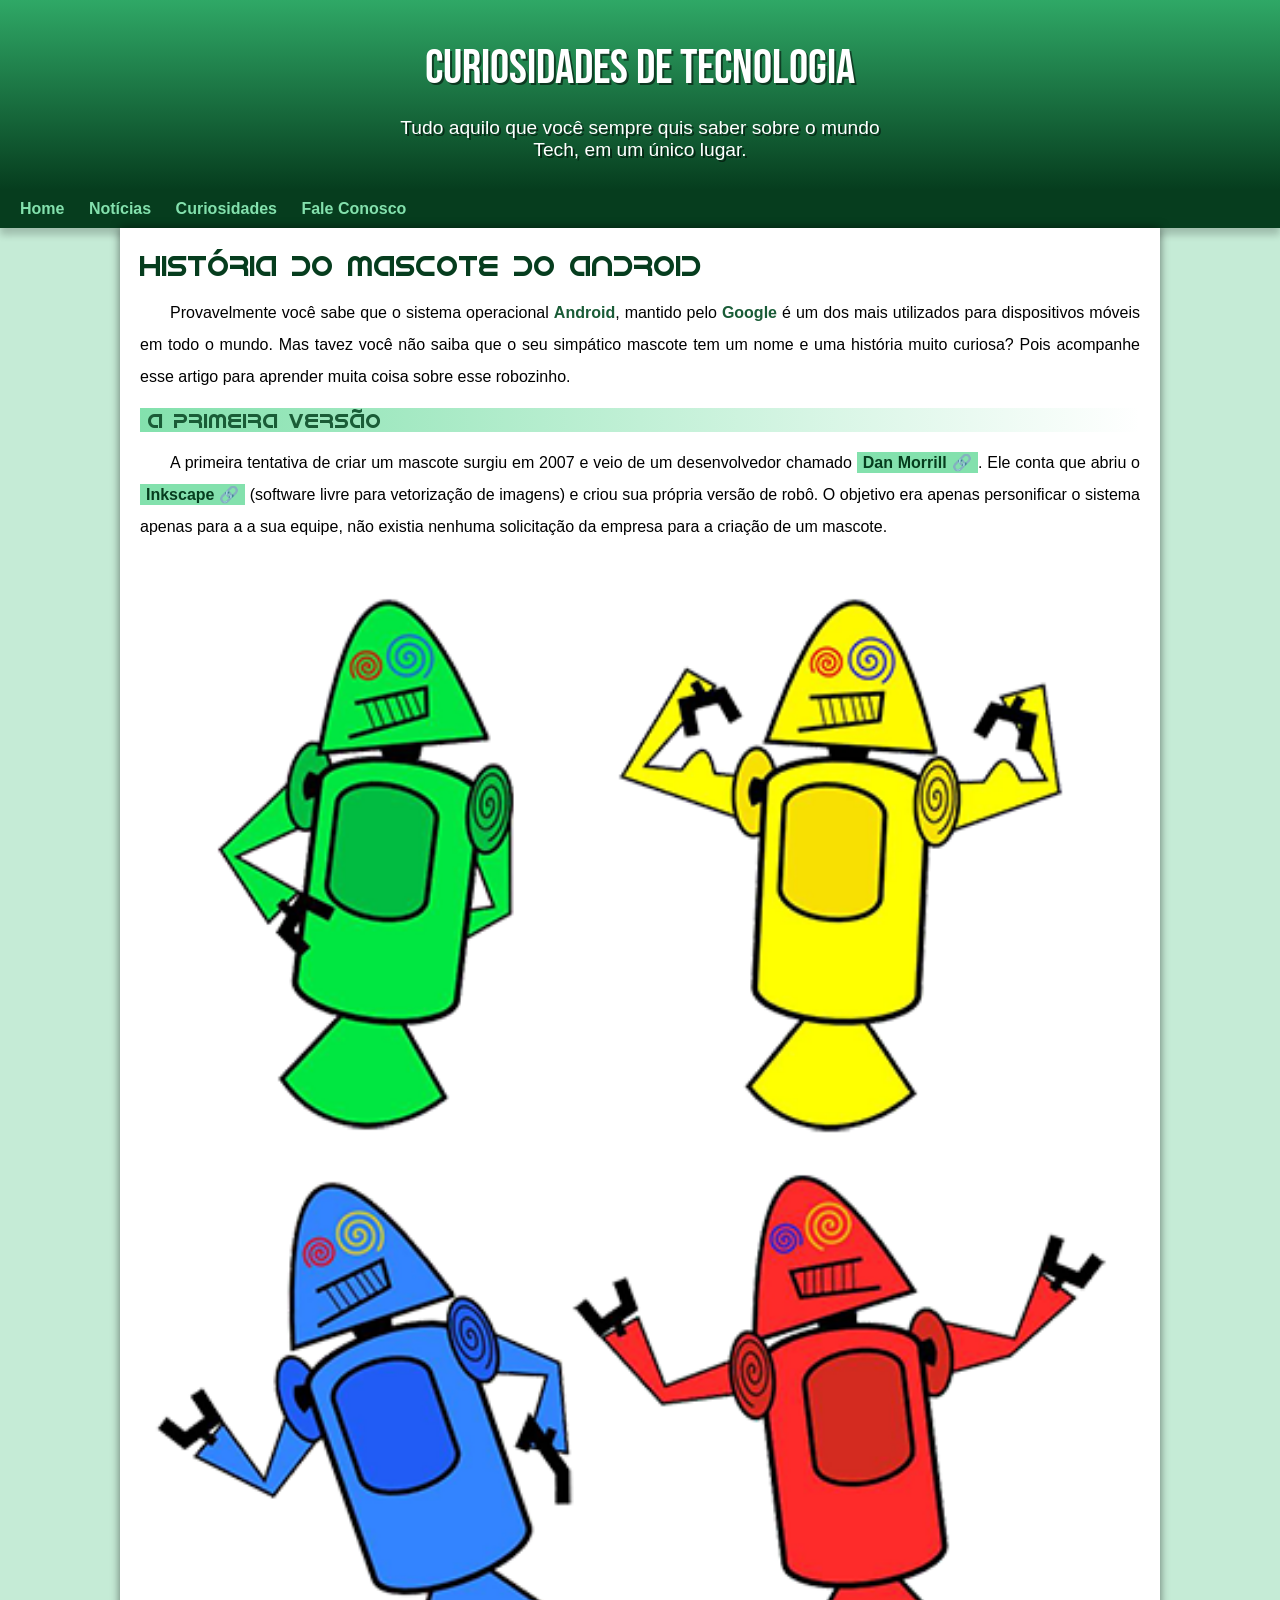
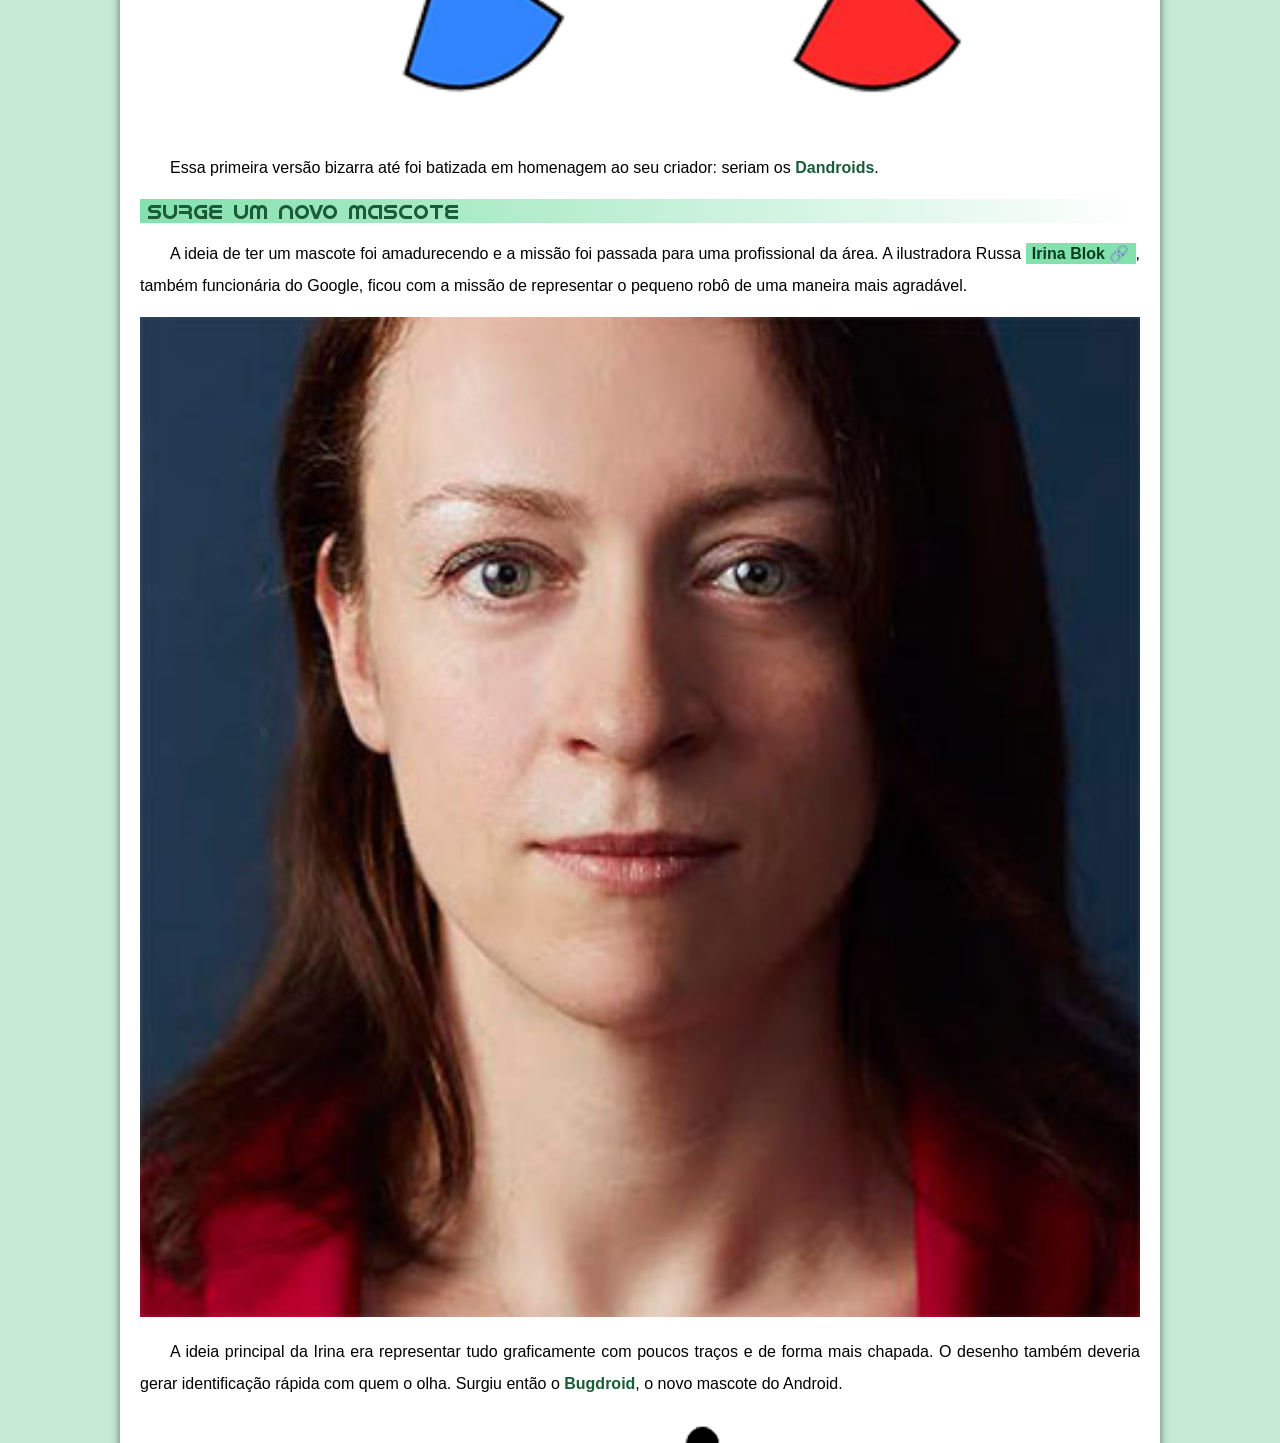
==== index/android.html @ e6509e92 "Atualização do android.html" ====
<!DOCTYPE html>
<html lang="pt-br">
<head>
    <meta charset="UTF-8">
    <meta name="viewport" content="width=device-width, initial-scale=1.0">
    <title>Como surgiu o mascote do Android?</title>
    <link rel="shortcut icon" href="imagens/favicon.ico" type="image/x-icon">
    <link rel="stylesheet" href="../style/style.css">
</head>
<body>

    <header>

        <h1>Curiosidades de Tecnologia</h1>
        <p>Tudo aquilo que você sempre quis saber sobre o mundo Tech, em um único lugar.</p>

    </header>

    <nav>

        <a href="#">Home</a>
        <a href="#">Notícias</a>
        <a href="#">Curiosidades</a>
        <a href="#">Fale Conosco</a>

    </nav>


    <main>

        <article>

            <h1> História do Mascote do Android </h1>
            <p>Provavelmente você sabe que o sistema operacional <strong>Android</strong>, mantido pelo <strong>Google</strong> é um dos mais utilizados para dispositivos móveis em todo o mundo. Mas tavez você não saiba que o seu simpático mascote tem um nome e uma história muito curiosa? Pois acompanhe esse artigo para aprender muita coisa sobre esse robozinho.</p>

            <h2>A primeira versão</h2>
            <p>A primeira tentativa de criar um mascote surgiu em 2007 e veio de um desenvolvedor chamado <a href="https://www.thedrum.com/news/googles-dan-morrill-reveals-rejected-android-mascot-designs" target="_blank" class="externo">Dan Morrill</a>. Ele conta que abriu o <a href="https://inkscape.org/" target="_blank" class="externo">Inkscape</a> (software livre para vetorização de imagens) e criou sua própria versão de robô. O objetivo era apenas personificar o sistema apenas para a a sua equipe, não existia nenhuma solicitação da empresa para a criação de um mascote.</p>

            <picture>
                <source media="(max-width: 670px)" srcset="../imagens/dan-droids-pq.png">
                <img src="../imagens/dan-droids.png" alt="Primeiro mascote do Android">
            </picture>
            <p>Essa primeira versão bizarra até foi batizada em homenagem ao seu criador: seriam os <strong>Dandroids</strong>.</p>

            <h2>Surge um novo mascote</h2>
            <p>A ideia de ter um mascote foi amadurecendo e a missão foi passada para uma profissional da área. A ilustradora Russa <a href="https://www.irinablok.com/" target="_blank" class="externo">Irina Blok</a>, também funcionária do Google, ficou com a missão de representar o pequeno robô de uma maneira mais agradável.</p>

            <picture>
                <source media="(max-width: 670px)" srcset="../imagens/irina-blok-pq.jpg">
                <img src="../imagens/irina-blok.jpg" alt="Irina Blok, criadora do Bugdroid">
            </picture>
            <p>A ideia principal da Irina era representar tudo graficamente com poucos traços e de forma mais chapada. O desenho também deveria gerar identificação rápida com quem o olha. Surgiu então o <strong>Bugdroid</strong>, o novo mascote do Android.</p>

            <img src="../imagens/bugdroid.png" class="pequeno" alt="Bugdroid">
            <p>A principal inspiração para os traços do novo <strong>Bugdroid</strong> veio daqueles bonequinhos que ilustram portas de banheiro para indicar o gênero de cada porta. Conta a lenda que a artista estava criando em sua mesa no escritório do <strong>Google</strong> e olhou para o lado dos banheiros e a identificação foi imediata: simples, limpo, objetivo.</p>

            <div class="video">
                <iframe width="560" height="315" src="https://www.youtube.com/embed/l2UDgpLz20M?si=h7f0mrM9o91ayQm4" title="YouTube video player" frameborder="0" allow="accelerometer; autoplay; clipboard-write; encrypted-media; gyroscope; picture-in-picture; web-share" referrerpolicy="strict-origin-when-cross-origin" allowfullscreen></iframe>
            </div>
 
            <aside>

                <h3>Quer aprender mais?</h3>
                <p>Outro assunto curioso em relação ao Android é que cada versão sempre foi nomeada em homenagem a um doce, em ordem alfabética a partir da versão 1.5 até a 9.0.</p>
                <ul>
                    <li> <abbr title="Bolo de Copo">1.5 - Cupcake</abbr> </li>
                    <li> <abbr title="Rosquinha">1.6 - Donut</abbr> </li>
                    <li> <abbr title="Bomba">3.0 - Eclair</abbr> </li>
                    <li> <abbr title="Iogurte Congelado">2.2 - Froyo</abbr> </li>
                    <li> <abbr title="Biscoite de Gengibre">2.3 - Gingerbread</abbr> </li>
                    <li> <abbr title="Favo de Mel">3.0 - Honeycomb</abbr> </li>
                    <li> <abrr title="Sanduíche de Sorvete">4.0 - Ice Cream Sandwich</abrr> </li>
                    <li> <abbr title="Jujuba">4.1 - Jelly Bean</abbr> </li>
                    <li> <abbr title="KitKat">4.4 - KitKat</abbr> </li>
                    <li> <abrr title="Pirulito">5.0 - Lolipop</abrr> </li>
                    <li> <abbr title="Marshmallow">6.0 - Marshmallow</abbr> </li>
                    <li> <abbr title="Torrone">7.0 - Nougat</abbr> </li>
                    <li> <abbr title="Oreo">8.0 - Oreo</abbr> </li>
                    <li> <abbr title="Torta">9.0 - Pie</abbr> </li>
                </ul>
                <p>Infelizmente, o <strong>Android Q</strong> não existiu, pois o Google resolveu pôr fim a essa divertida prática e começou a usar numerações, o que deu origem ao Android 10.</p>
                <p>Acesse aqui o site <a href="https://www.android.com/why-android/" target="_blank" class="externo">Android History</a> para conhecer a sequência das versões "adocicadas" e o que cada uma trouxe para o sistema Android.</p>

            </aside>
            

            <p>Então é isso! Espero que você tenha gostado do nosso artigo com essa curiosidade sobre o sistema <strong>Android</strong> e seu simpático mascote.</p>

        </article>

    </main>


    <footer>

        <p>Site criado por <a href="https://gustavoguanabara.github.io/" target="_blank">Gustavo Guanabara</a> para o <a href="https://www.youtube.com/cursoemvideo" target="_blank">CursoemVideo</a>.</p>

    </footer>
    
</body>
</html>
---- style/style.css ----
@charset "UTF-8";

/* 
#c5ebd6
#83e1ad
#3ddc84
#2fa866
#1a5c37
#063d1e
*/

@import url('https://fonts.googleapis.com/css2?family=Bebas+Neue&family=Work+Sans:ital,wght@0,100..900;1,100..900&display=swap');

@font-face {
    font-family: 'Android';
    src: url('../fontes/idroid.otf') format('opentype');
    font-weight: normal;
}

:root {
    --cor0: #c5ebd6;
    --cor1: #83e1ad;
    --cor2: #3ddc84;
    --cor3: #2fa866;
    --cor4: #1a5c37;
    --cor5: #063d1e;

    --fonte-padrao: Arial, Verdana, Helvetica, sans-serif;
    --fonte-destaque: 'Bebas Neue', cursive;
    --fonte-android: 'Android', cursive;
}

* {
    margin: 0px;
    padding: 0px;
}

body {
    background-color: var(--cor0);
    font-family: var(--fonte-padrao);
}

a.externo::after {
    content: '\00A0\1F517';
}

header {
    background-image: linear-gradient(to bottom, var(--cor3), var(--cor5));
    min-height: 150px;
    text-align: center;
    padding-top: 40px;
}

header h1 {
    color: white;
    font-family: var(--fonte-destaque);
    margin-bottom: 20px;
    font-size: 3em;
    font-weight: normal;
    text-shadow: 2px 2px 0px rgba(0, 0, 0, 0.527);
}

header p {
    color: white;
    font-family: var(--fonte-padrao);
    font-size: 1.2em;
    max-width: 500px;
    padding-right: 10px;
    padding-left: 10px;
    margin: auto;
    margin-bottom: 20px;
    text-shadow: 2px 2px 0px rgba(0, 0, 0, 0.527);

}

nav {
    background-color: var(--cor5);
    padding: 10px;
    box-shadow: 0px 7px 7px rgb(0, 0, 0, 0.192);
}

nav a {
    color: var(--cor1);
    padding: 10px;
    text-decoration: none;
    font-weight: bold;
    border-radius: 5px;
    transition-duration: 0.5s;
}

nav a:hover {
    background-color: var(--cor3);
    color: var(--cor5);
}

main {
    background-color: white;
    min-width: 300px;
    max-width: 1000px;
    margin: auto;
    margin-bottom: 30px;
    padding: 20px;
    box-shadow: 0px 0px 10px rgba(0, 0, 0, 0.527);
    border-bottom-left-radius: 10px;
    border-bottom-right-radius: 10px;
}

main h1 {
    color: var(--cor5);
    font-family: var(--fonte-android);
    font-weight: normal;
    font-size: 1.8em;
}

main h2 {
    font-family: var(--fonte-android);
    color: var(--cor4);
    font-size: 1.3em;
    font-weight: normal;
    background-image: linear-gradient(to right, var(--cor1), transparent);
    text-indent: 8px;
}

main p {
    margin: 15px 0px 15px 0px;
    text-align: justify;
    text-indent: 30px;
    font-size: 1em;
    line-height: 2em;
}

main strong {
    color: var(--cor4);
    font-weight: bold;
}

main a {
    text-decoration: none;
    font-weight: bold;
    color: var(--cor5);
    background-color: var(--cor1);
    padding: 2px 6px;
}

main a:hover {
    text-decoration: underline;
    color: var(--cor4);
}

main img {
    width: 100%;
}

main img.pequeno {
    max-width: 350px;
    display: block;
    margin: auto;
}

div.video {
    background-color: var(--cor5);
    margin: 0px -20px 30px -20px; /* Cola no main */
    padding: 20px;
    padding-bottom: 58%;

    position: relative;
}

div.video iframe {
    position: absolute;
    top: 5%;
    left: 5%;
    width: 90%;
    height: 90%;
}

aside {
    background-color: var(--cor1);
    padding: 10px;
    border-radius: 10px;
    box-shadow: 3px 3px 8px rgba(0, 0, 0, 0.281);
}

aside h3 {
    background-color: var(--cor4);
    color: white;
    padding: 10px;
    margin: -10px -10px 0px -10px;
    border-radius: 10px 10px 0px 0px;
}

aside ul {
    list-style-type: '\2714\00A0\00A0';
    list-style-position: inside;
    columns: 2;
}

footer {
    background-color: var(--cor5);
    color: white;
    text-align: center;
    font-weight: 0.8em;
    padding: 5px;
}

footer a {
    color: white;
    font-weight: bolder;
    text-decoration: none;
}

footer a:hover {
    text-decoration: underline;
    color: var(--cor1);
}
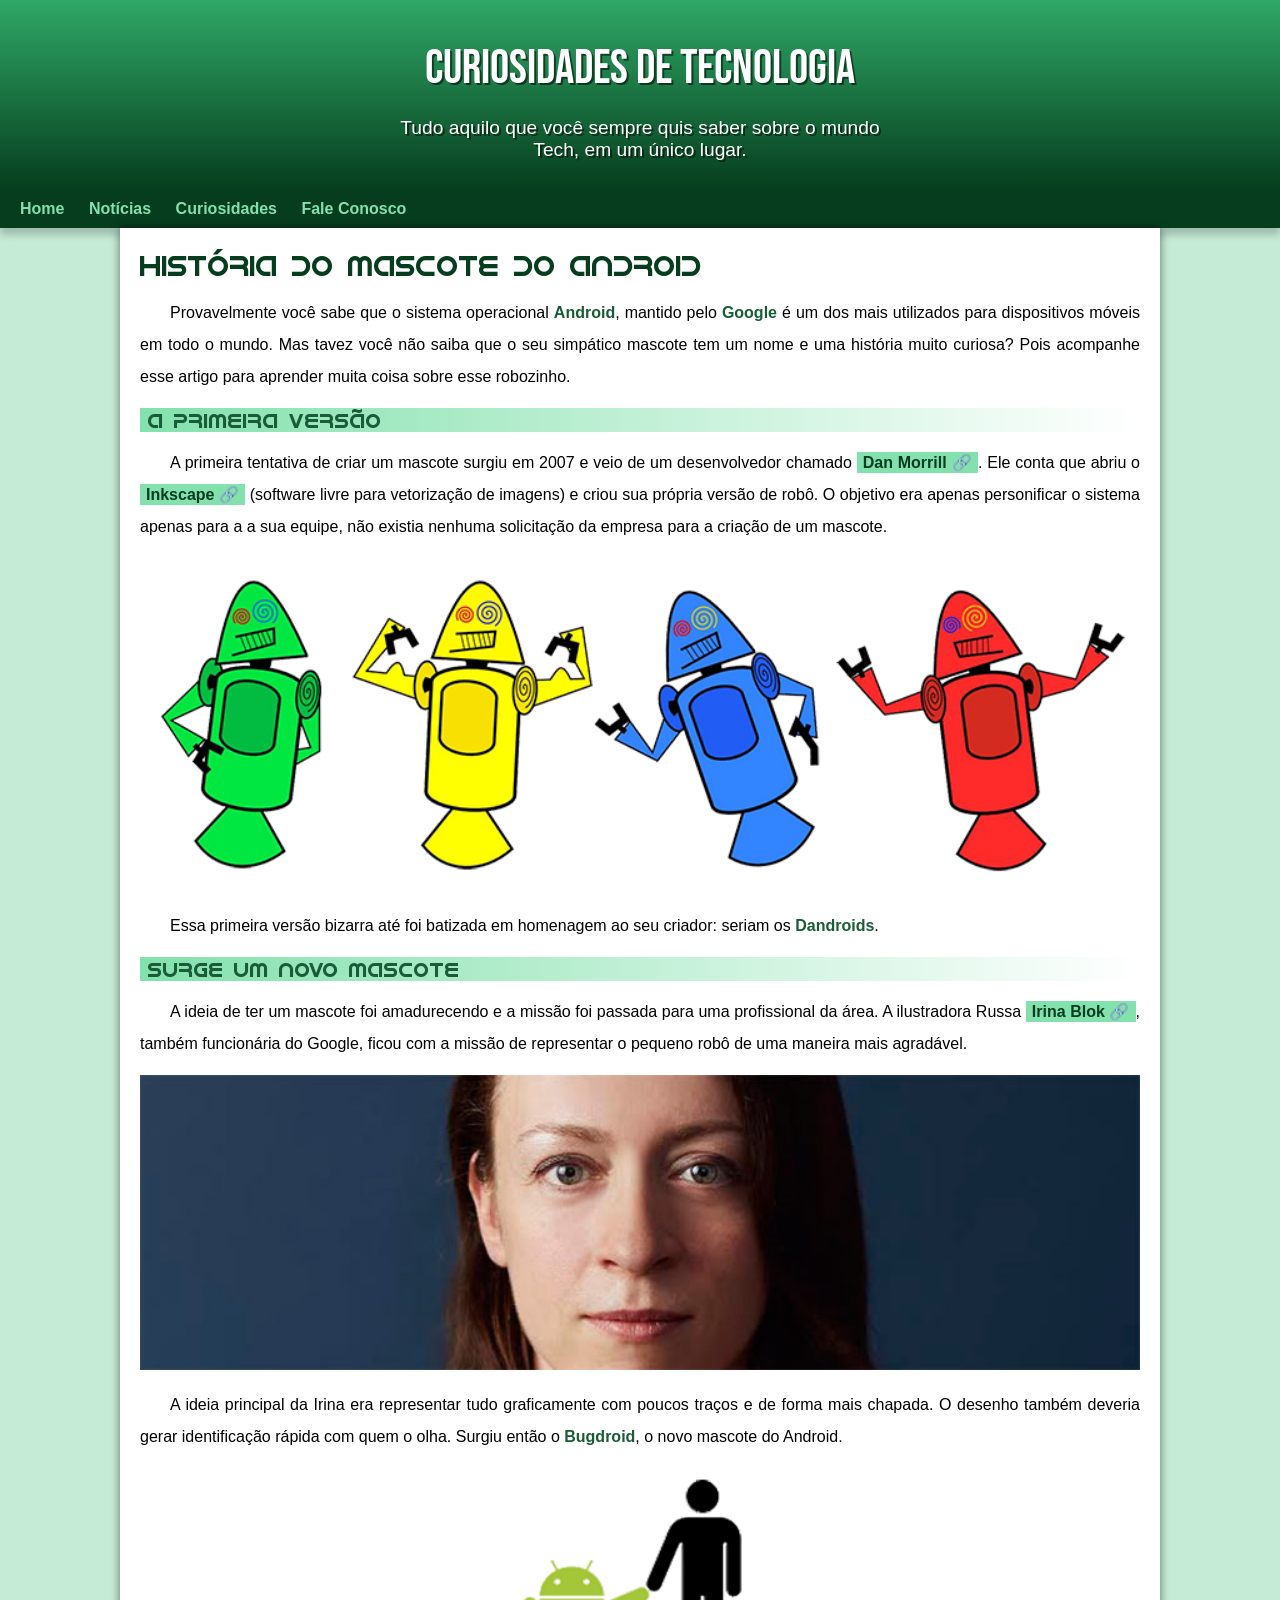
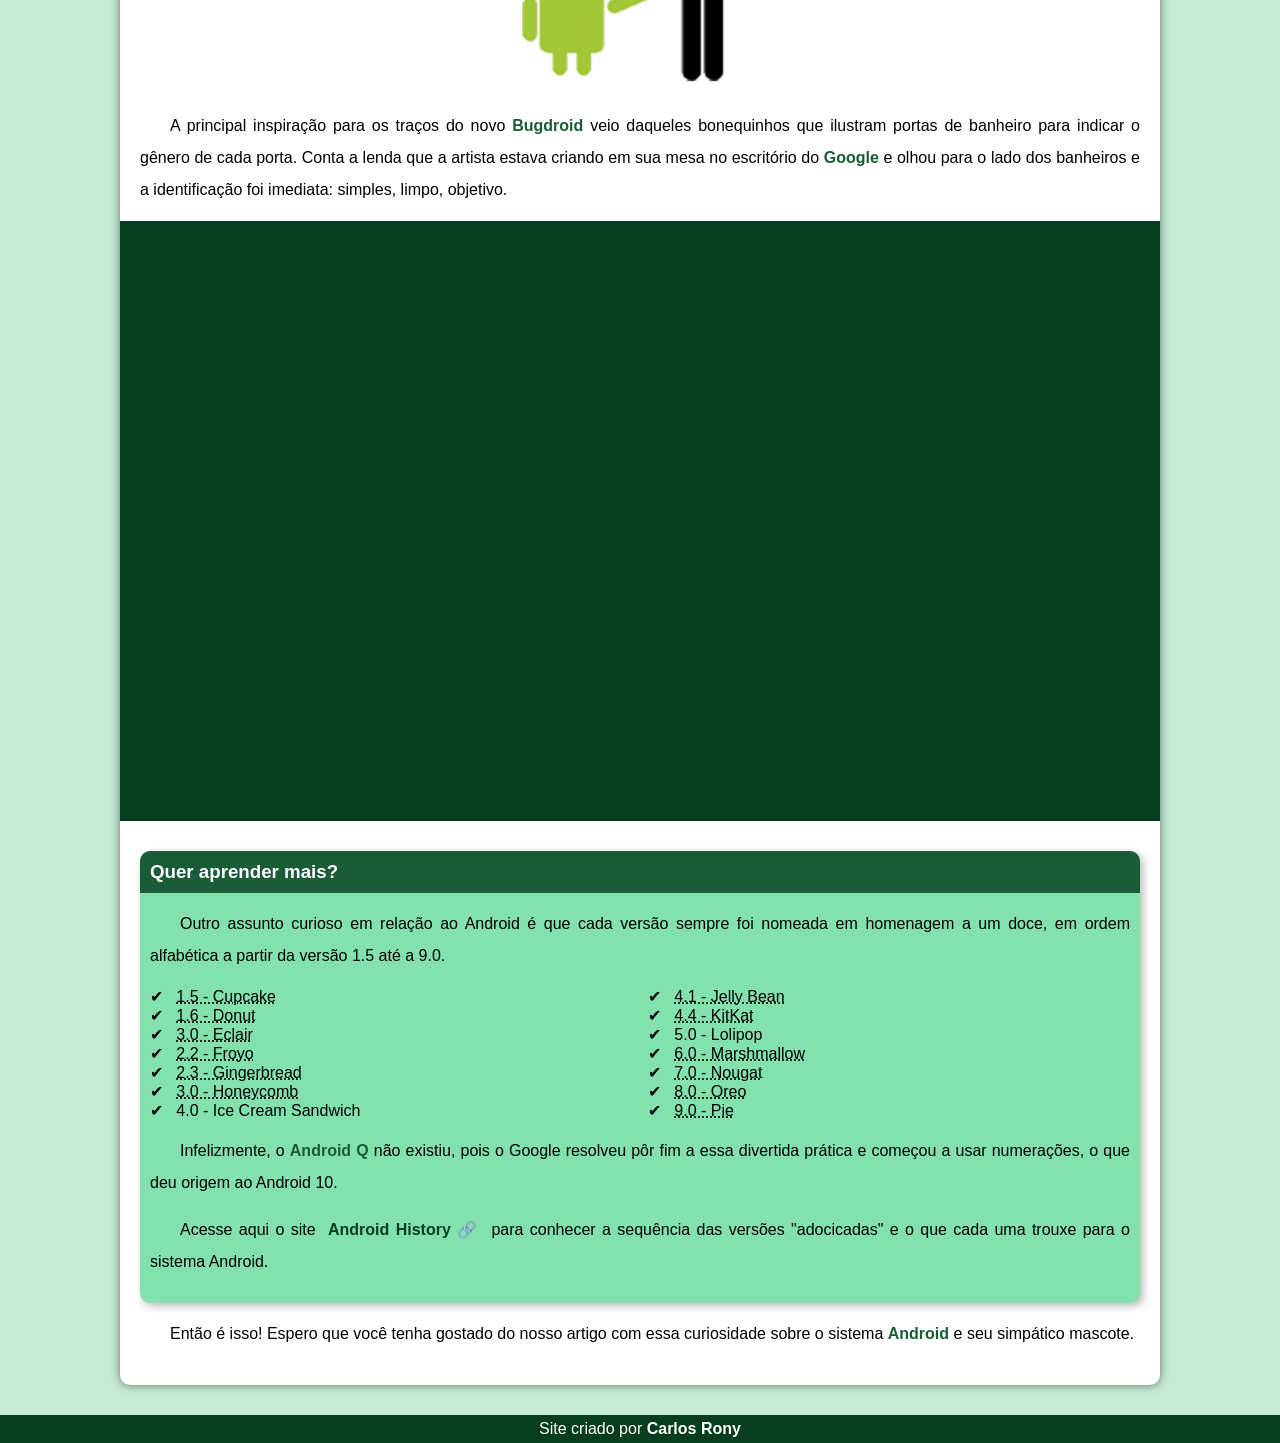
==== commit 6094313e: "Atualização do footer" ====
--- a/index/android.html
+++ b/index/android.html
@@ -93,7 +93,7 @@
 
     <footer>
 
-        <p>Site criado por <a href="https://gustavoguanabara.github.io/" target="_blank">Gustavo Guanabara</a> para o <a href="https://www.youtube.com/cursoemvideo" target="_blank">CursoemVideo</a>.</p>
+        <p>Site criado por <a href="https://github.com/Carlos-Rony-07" target="_blank">Carlos Rony</a></p>
 
     </footer>
     
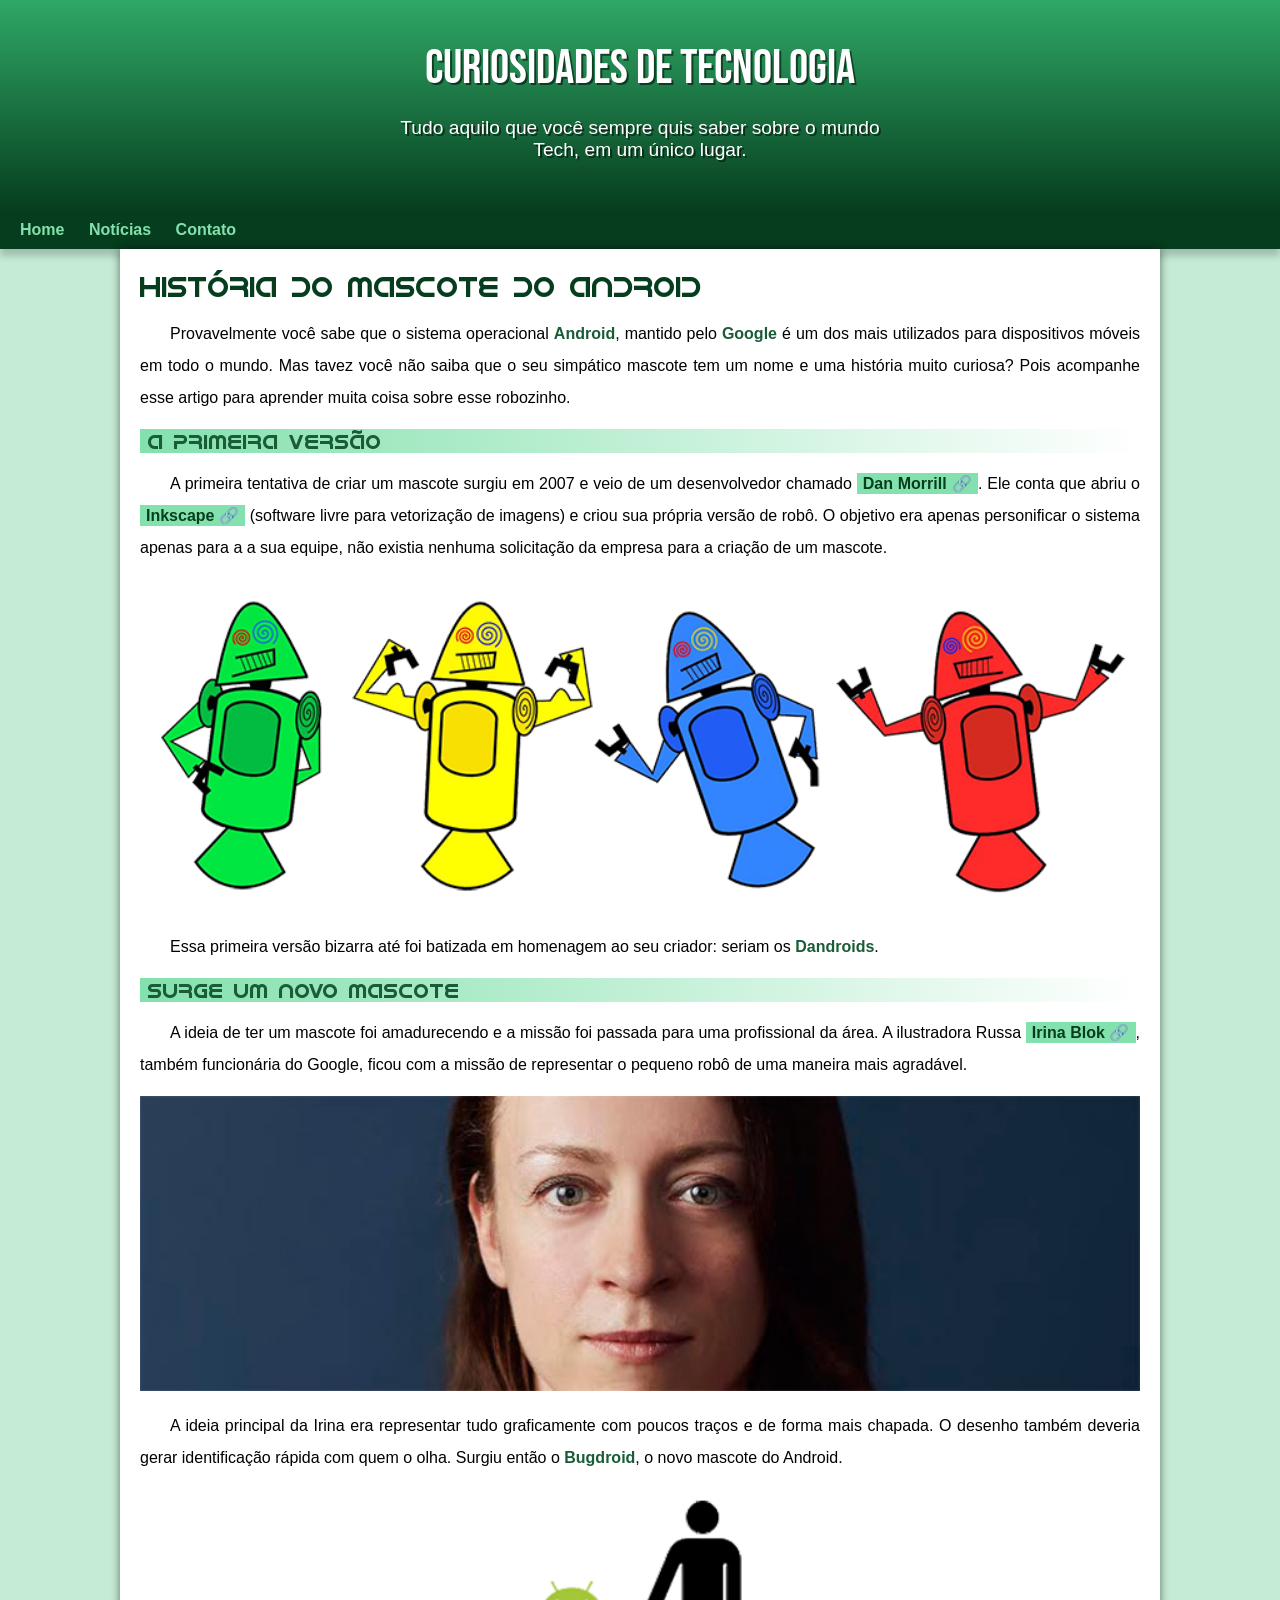
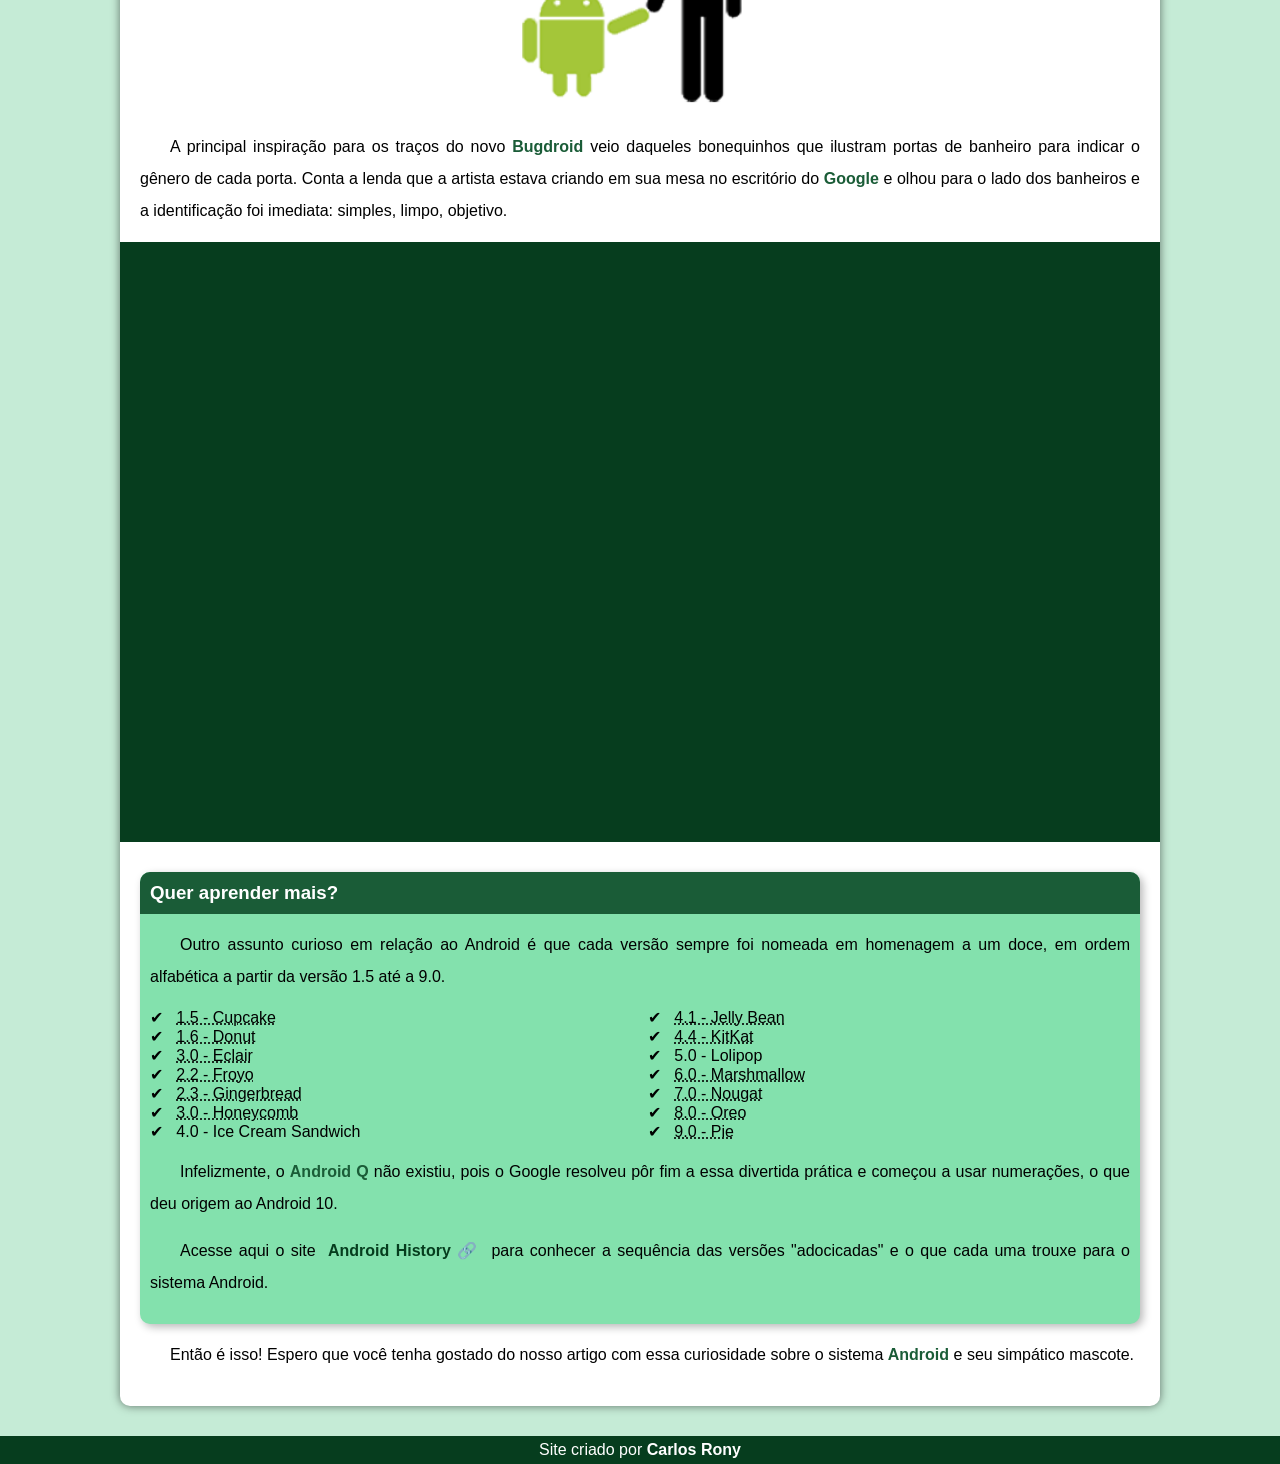
==== commit 8fb8a81c: "Problema de padding corrigido" ====
--- a/index/android.html
+++ b/index/android.html
@@ -20,8 +20,7 @@
 
         <a href="#">Home</a>
         <a href="#">Notícias</a>
-        <a href="#">Curiosidades</a>
-        <a href="#">Fale Conosco</a>
+        <a href="#">Contato</a>
 
     </nav>
 
--- a/style/style.css
+++ b/style/style.css
@@ -68,7 +68,7 @@
     padding-right: 10px;
     padding-left: 10px;
     margin: auto;
-    margin-bottom: 20px;
+    padding-bottom: 50px;
     text-shadow: 2px 2px 0px rgba(0, 0, 0, 0.527);
 
 }
